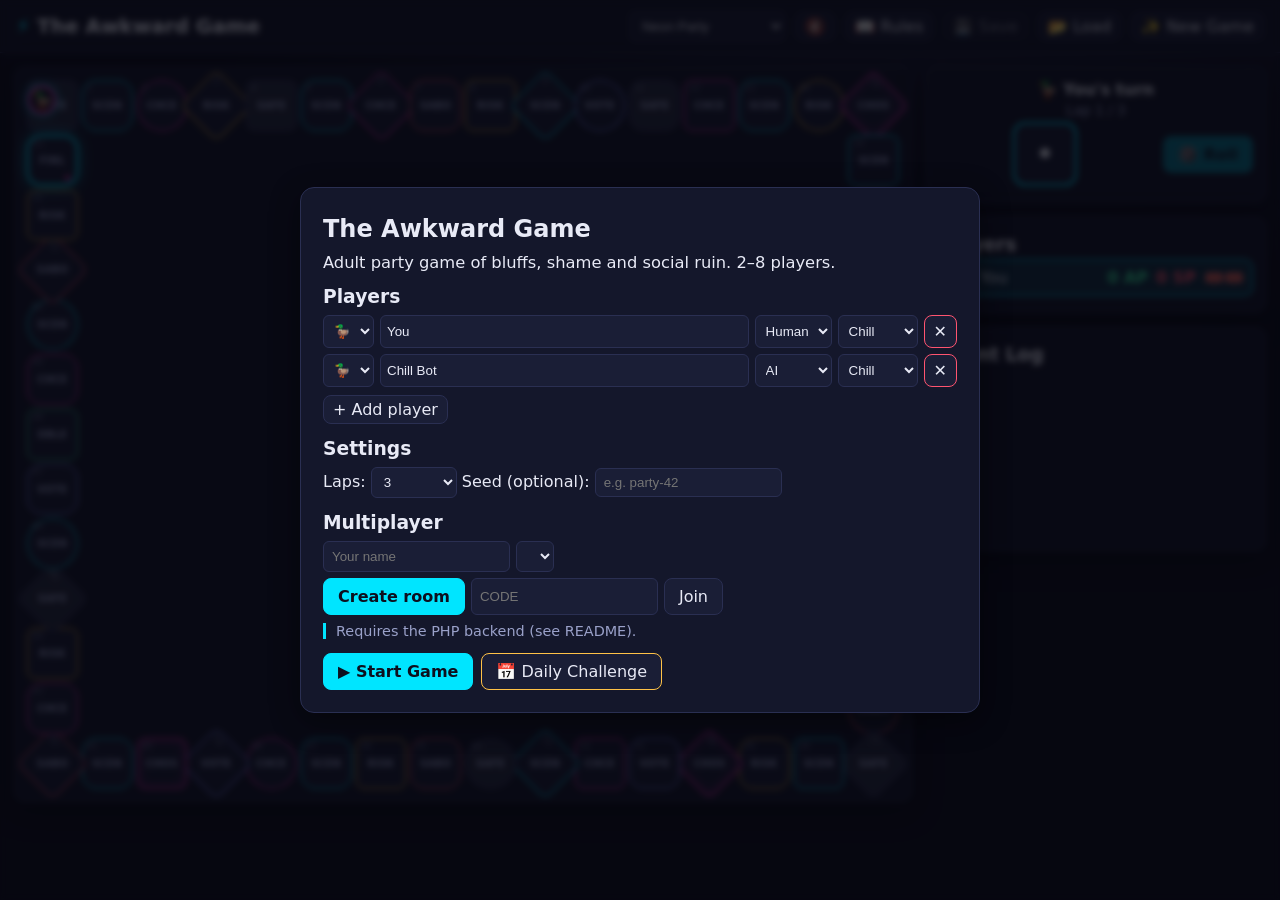
==== index.html @ f881ac09 "The Awkward Game v1.0 — web game + one-file desktop packaging HTML/CSS/JS party game with a PHP mult" ====
<!DOCTYPE html>
<html lang="en">
<head>
  <meta charset="UTF-8" />
  <meta name="viewport" content="width=device-width, initial-scale=1.0" />
  <meta name="color-scheme" content="dark light" />
  <title>The Awkward Game</title>
  <link rel="stylesheet" href="style.css" />
</head>
<body data-theme="neon">
  <!-- ================= HEADER ================= -->
  <header class="app-header">
    <h1><span class="logo-spark">⚡</span> The Awkward Game</h1>
    <select id="theme-select" title="Theme"></select>
    <button class="btn btn-small" id="btn-sound" title="Toggle sound (muted by default)">🔇</button>
    <button class="btn btn-small" id="btn-rules">📖 Rules</button>
    <button class="btn btn-small" id="btn-save">💾 Save</button>
    <button class="btn btn-small" id="btn-load">📂 Load</button>
    <button class="btn btn-small" id="btn-new">✨ New Game</button>
  </header>

  <!-- ================= MAIN LAYOUT ================= -->
  <main class="layout">
    <section class="panel board-wrap" aria-label="Game board">
      <div id="board"></div>
    </section>

    <aside class="side">
      <div class="panel">
        <div id="turn-banner">—</div>
        <div id="lap-indicator">—</div>
        <div class="dice-row">
          <div id="dice">•</div>
          <button class="btn btn-primary" id="btn-roll">🎲 Roll</button>
        </div>
      </div>

      <div class="panel">
        <h3>Players</h3>
        <div id="scoreboard"></div>
      </div>

      <div class="panel">
        <h3>Event Log</h3>
        <div id="log"></div>
      </div>

      <div class="panel" id="mp-panel">
        <h3>Room <span id="room-code">—</span></h3>
        <div id="chat"></div>
        <div id="chat-row">
          <input id="chat-input" placeholder="Say something awkward…" />
          <button class="btn btn-small" id="btn-chat-send">Send</button>
        </div>
      </div>
    </aside>
  </main>

  <!-- ================= MODALS ================= -->

  <!-- Card modal -->
  <div class="modal" id="card-modal" role="dialog" aria-modal="true">
    <div class="modal-card">
      <div id="card-inner" class="card-face">
        <span class="card-badge" id="card-type">—</span>
        <h3 id="card-title">—</h3>
        <p class="card-desc" id="card-desc">—</p>
        <p class="card-effect" id="card-effect">—</p>
        <div id="card-actions" class="card-actions"></div>
        <div id="card-reveal" class="card-reveal" hidden></div>
      </div>
    </div>
  </div>

  <!-- Target picker -->
  <div class="modal" id="target-modal" role="dialog" aria-modal="true">
    <div class="modal-card">
      <h3>🎯 Choose your victim</h3>
      <div id="target-list"></div>
      <button class="btn btn-bad" data-close="target-modal">Cancel</button>
    </div>
  </div>

  <!-- Vote modal -->
  <div class="modal" id="vote-modal" role="dialog" aria-modal="true">
    <div class="modal-card">
      <h3 id="vote-title">—</h3>
      <p id="vote-desc">—</p>
      <div id="vote-mode">—</div>
      <div id="vote-status"></div>
      <div id="vote-buttons"></div>
    </div>
  </div>

  <!-- Game over -->
  <div class="modal" id="gameover-modal" role="dialog" aria-modal="true">
    <div class="modal-card">
      <h3>🎬 That's the game!</h3>
      <div id="awards"></div>
      <div class="setup-actions">
        <button class="btn btn-primary" data-close="gameover-modal">Play Again</button>
      </div>
    </div>
  </div>

  <!-- Setup screen -->
  <div class="modal open" id="setup-screen" role="dialog" aria-modal="true">
    <div class="modal-card">
      <h2>The Awkward Game</h2>
      <p class="card-desc">Adult party game of bluffs, shame and social ruin. 2–8 players.</p>
      <div class="setup-block">
        <h3>Players</h3>
        <div id="setup-players"></div>
        <button class="btn btn-small" id="btn-add-player">+ Add player</button>
      </div>
      <div class="setup-block">
        <h3>Settings</h3>
        <label>Laps:
          <select id="setup-laps">
            <option value="1">1</option>
            <option value="2">2</option>
            <option value="3" selected>3</option>
            <option value="5">5</option>
            <option value="0">Endless</option>
          </select>
        </label>
        <label>Seed (optional): <input id="setup-seed" placeholder="e.g. party-42" /></label>
      </div>
      <div class="setup-block">
        <h3>Multiplayer</h3>
        <div class="mp-row">
          <input id="mp-name" placeholder="Your name" />
          <select id="mp-avatar"></select>
        </div>
        <div class="mp-row">
          <button class="btn btn-primary" id="btn-mp-create">Create room</button>
          <input id="mp-code" placeholder="CODE" maxlength="6" />
          <button class="btn" id="btn-mp-join">Join</button>
        </div>
        <p class="card-effect" style="margin-top:8px">Requires the PHP backend (see README).</p>
      </div>
      <div class="setup-actions">
        <button class="btn btn-primary" id="btn-start">▶ Start Game</button>
        <button class="btn btn-warn" id="btn-daily">📅 Daily Challenge</button>
      </div>
    </div>
  </div>

  <div id="toast"></div>

  <!-- Data must load before game.js -->
  <script src="data/board.js"></script>
  <script src="data/cards.js"></script>
  <script src="data/botlines_js.js"></script>
  <script src="data/botchat.js"></script>
  <script src="game.js"></script>
</body>
</html>
---- style.css ----
/* ============================================================================
   The Awkward Game — style.css
   Themes switch via <body data-theme="...">. All colors flow through custom
   properties; each theme block only overrides variables (plus a few extras).
   ========================================================================= */

/* ---------- Theme variables (default = Neon Party) ---------- */
:root {
  --bg-color: #0d0f1e;
  --bg-grad: radial-gradient(1200px 800px at 70% -10%, #1c1f3a 0%, transparent 60%);
  --panel-bg: #14172b;
  --panel-border: #2a2f52;
  --text: #e8eaf6;
  --text-dim: #9aa1c9;
  --accent: #00e5ff;
  --accent-2: #ff2fb9;
  --accent-soft: rgba(0, 229, 255, 0.12);
  --tile-bg: #1a1e36;
  --tile-border: #2f3566;
  --good: #37e29a;
  --warn: #ffc247;
  --bad: #ff5470;
  --token-shadow: 0 0 10px rgba(0, 229, 255, 0.8);
  --radius: 10px;
  --shadow: 0 8px 30px rgba(0, 0, 0, 0.45);
}

/* Dark Humor */
body[data-theme="dark"] {
  --bg-color: #0a0a0a;
  --bg-grad: radial-gradient(1000px 700px at 50% -20%, #2b0a0f 0%, transparent 55%);
  --panel-bg: #131313;
  --panel-border: #3a1219;
  --text: #f2f2f2;
  --text-dim: #a98f93;
  --accent: #ff2b45;
  --accent-2: #ff8c1a;
  --accent-soft: rgba(255, 43, 69, 0.12);
  --tile-bg: #171717;
  --tile-border: #46202a;
}

/* Corporate */
body[data-theme="corporate"] {
  --bg-color: #f2efe8;
  --bg-grad: linear-gradient(180deg, #f7f5ef 0%, #e9e5da 100%);
  --panel-bg: #ffffff;
  --panel-border: #d8d2c4;
  --text: #2b2a26;
  --text-dim: #7a766b;
  --accent: #2f6fed;
  --accent-2: #8a6d3b;
  --accent-soft: rgba(47, 111, 237, 0.08);
  --tile-bg: #faf8f2;
  --tile-border: #d3cdbd;
  --good: #2e7d32;
  --warn: #b26a00;
  --bad: #c62828;
  --token-shadow: 0 2px 6px rgba(0, 0, 0, 0.25);
  --radius: 4px;
  --shadow: 0 4px 14px rgba(0, 0, 0, 0.12);
}

/* Relationship Edition */
body[data-theme="love"] {
  --bg-color: #2a1220;
  --bg-grad: radial-gradient(1100px 700px at 30% -10%, #4a1c33 0%, transparent 60%);
  --panel-bg: #38182b;
  --panel-border: #6b2d4e;
  --text: #ffeef5;
  --text-dim: #d8a8bd;
  --accent: #ff6fa5;
  --accent-2: #ffb86b;
  --accent-soft: rgba(255, 111, 165, 0.14);
  --tile-bg: #45203a;
  --tile-border: #7a3559;
}

/* Chaos Mode */
body[data-theme="chaos"] {
  --bg-color: #12081f;
  --bg-grad: linear-gradient(130deg, #2a0a3d, #0b1a3f, #3d0a2a, #0a2a2f);
  --panel-bg: #1c1030;
  --panel-border: #4b2a7a;
  --text: #f4ecff;
  --text-dim: #b9a3e0;
  --accent: #b06bff;
  --accent-2: #37ffc4;
  --accent-soft: rgba(176, 107, 255, 0.15);
  --tile-bg: #241344;
  --tile-border: #5c34a6;
}

/* ---------- Base ---------- */
* { box-sizing: border-box; }
html, body { height: 100%; }
body {
  margin: 0;
  font-family: "Segoe UI", system-ui, -apple-system, sans-serif;
  background: var(--bg-grad), var(--bg-color);
  background-attachment: fixed;
  color: var(--text);
  transition: background 0.4s ease, color 0.4s ease;
}
body[data-theme="chaos"] {
  background-size: 300% 300%;
  animation: chaos-drift 18s ease infinite;
}
@keyframes chaos-drift {
  0%, 100% { background-position: 0% 50%; }
  50% { background-position: 100% 50%; }
}
body[data-theme="corporate"] h1, body[data-theme="corporate"] h2 {
  font-family: Georgia, "Times New Roman", serif;
}

button { font: inherit; }
h1, h2, h3 { margin: 0.2em 0; }

/* ---------- Layout ---------- */
.app-header {
  display: flex; flex-wrap: wrap; gap: 10px; align-items: center;
  padding: 10px 16px;
  background: var(--panel-bg);
  border-bottom: 1px solid var(--panel-border);
}
.app-header h1 { font-size: 1.25rem; margin-right: auto; }
.app-header .logo-spark { color: var(--accent); }

.layout {
  display: grid;
  grid-template-columns: minmax(0, 1fr) 340px;
  gap: 14px;
  padding: 14px;
  max-width: 1500px;
  margin: 0 auto;
}
.panel {
  background: var(--panel-bg);
  border: 1px solid var(--panel-border);
  border-radius: var(--radius);
  box-shadow: var(--shadow);
  padding: 12px;
}
.side { display: flex; flex-direction: column; gap: 14px; min-width: 0; }

/* ---------- Board ---------- */
.board-wrap { overflow: auto; }
#board {
  display: grid;
  grid-template-columns: repeat(16, minmax(38px, 1fr));
  grid-template-rows: repeat(13, minmax(38px, 1fr));
  gap: 4px;
  aspect-ratio: 16 / 13;
  min-width: 640px;
  position: relative;
}
.tile {
  position: relative;
  display: flex; flex-direction: column;
  align-items: center; justify-content: center;
  background: var(--tile-bg);
  border: 1px solid var(--tile-border);
  border-radius: 8px;
  font-size: 0.6rem;
  color: var(--text-dim);
  user-select: none;
  transition: transform 0.15s ease, box-shadow 0.15s ease, filter 0.15s ease;
}
.tile:hover { transform: translateY(-2px); filter: brightness(1.2); z-index: 2; }
.tile-num { position: absolute; top: 2px; left: 4px; opacity: 0.55; font-size: 0.55rem; }
.tile-label { font-weight: 700; letter-spacing: 0.04em; }
.tile-star { position: absolute; bottom: 1px; right: 4px; color: var(--accent-2); }

/* tile type accents */
.tile-safe     { background: color-mix(in srgb, var(--tile-bg) 88%, #888); }
.tile-scenario { border-color: var(--accent); }
.tile-choice   { border-color: var(--accent-2); }
.tile-risk     { border-color: var(--warn); }
.tile-sabotage { border-color: var(--bad); }
.tile-vote     { border-color: #7f8cff; }
.tile-chaos    { border-color: var(--accent-2); box-shadow: inset 0 0 12px color-mix(in srgb, var(--accent-2) 30%, transparent); }
.tile-double   { border-color: var(--good); }
.tile-final    { border-color: var(--accent); border-width: 2px; box-shadow: 0 0 16px color-mix(in srgb, var(--accent) 45%, transparent); }

.shape-1 { border-radius: 50%; }
.shape-2 { transform: rotate(45deg); }
.shape-2 .tile-label { transform: rotate(-45deg); }
.shape-3 { border-radius: 14px; }

/* ---------- Tokens ---------- */
.token {
  position: absolute;
  width: 28px; height: 28px;
  display: flex; align-items: center; justify-content: center;
  font-size: 1.05rem;
  border-radius: 50%;
  background: var(--panel-bg);
  border: 2px solid var(--accent);
  box-shadow: var(--token-shadow);
  transform: translate(-50%, -50%);
  transition: left 0.12s linear, top 0.12s linear;
  z-index: 5;
  pointer-events: none;
}
.token-active { border-color: var(--accent-2); animation: pulse 1.1s ease-in-out infinite; }
@keyframes pulse { 50% { transform: translate(-50%, -50%) scale(1.22); } }

/* ---------- Scoreboard / side ---------- */
.score-row {
  display: flex; align-items: center; gap: 8px;
  padding: 6px 8px; border-radius: 8px; margin-bottom: 4px;
  border: 1px solid transparent;
}
.score-current { border-color: var(--accent); background: var(--accent-soft); }
.score-avatar { font-size: 1.2rem; }
.score-name { flex: 1; overflow: hidden; text-overflow: ellipsis; white-space: nowrap; }
.score-ap { color: var(--good); font-weight: 700; }
.score-sp { color: var(--bad); font-weight: 700; }
.score-tokens { min-width: 34px; text-align: right; }

#log { height: 170px; overflow-y: auto; font-size: 0.82rem; }
.log-line { padding: 2px 4px; border-bottom: 1px dashed var(--panel-border); }
.log-line.bad { color: var(--bad); }
.log-line.good { color: var(--good); }

#chat { height: 130px; overflow-y: auto; font-size: 0.82rem; }
.chat-line { padding: 2px 0; }
#chat-row { display: flex; gap: 6px; margin-top: 6px; }
#chat-input { flex: 1; min-width: 0; }

#dice {
  width: 64px; height: 64px; margin: 4px auto;
  display: flex; align-items: center; justify-content: center;
  font-size: 1.8rem; font-weight: 800;
  background: var(--tile-bg); border: 2px solid var(--accent);
  border-radius: 12px;
  transition: transform 0.6s ease;
}
#dice.rolling { animation: tumble 0.6s ease; }
@keyframes tumble {
  0% { transform: rotate(0) scale(1); }
  30% { transform: rotate(200deg) scale(1.25); }
  60% { transform: rotate(340deg) scale(0.9); }
  100% { transform: rotate(360deg) scale(1); }
}
.dice-row { display: flex; align-items: center; gap: 12px; justify-content: center; }

#turn-banner { text-align: center; font-weight: 600; min-height: 1.4em; }
#lap-indicator { text-align: center; color: var(--text-dim); font-size: 0.85rem; }

/* ---------- Buttons ---------- */
.btn {
  background: var(--tile-bg);
  color: var(--text);
  border: 1px solid var(--panel-border);
  border-radius: 8px;
  padding: 8px 14px;
  cursor: pointer;
  transition: transform 0.1s ease, filter 0.15s ease, border-color 0.15s ease;
}
.btn:hover:not(:disabled) { filter: brightness(1.2); border-color: var(--accent); }
.btn:active:not(:disabled) { transform: scale(0.97); }
.btn:disabled { opacity: 0.45; cursor: not-allowed; }
.btn-primary { background: var(--accent); color: var(--bg-color); border-color: var(--accent); font-weight: 700; }
.btn-good { border-color: var(--good); }
.btn-warn { border-color: var(--warn); }
.btn-bad { border-color: var(--bad); }
.btn-small { padding: 4px 9px; }
.btn-target { width: 100%; margin-bottom: 6px; text-align: left; }

select, input[type="text"], input:not([type]) {
  background: var(--tile-bg);
  color: var(--text);
  border: 1px solid var(--panel-border);
  border-radius: 6px;
  padding: 6px 8px;
}

/* ---------- Modals ---------- */
.modal {
  position: fixed; inset: 0;
  display: none;
  align-items: center; justify-content: center;
  background: rgba(5, 5, 12, 0.72);
  backdrop-filter: blur(3px);
  z-index: 50;
  padding: 16px;
}
.modal.open { display: flex; }
.modal-card {
  background: var(--panel-bg);
  border: 1px solid var(--panel-border);
  border-radius: 14px;
  box-shadow: var(--shadow);
  padding: 22px;
  width: min(680px, 96vw);
  max-height: 92vh;
  overflow-y: auto;
  animation: card-in 0.28s cubic-bezier(0.2, 0.9, 0.3, 1.2);
}
@keyframes card-in {
  from { transform: translateY(24px) scale(0.95); opacity: 0; }
  to { transform: none; opacity: 1; }
}

/* Card display: flip-in animation on the face */
.card-face { perspective: 800px; }
.card-face h3 { font-size: 1.3rem; color: var(--accent); }
#card-inner { animation: flip-in 0.45s ease both; }
@keyframes flip-in {
  from { transform: rotateY(70deg); opacity: 0; }
  to { transform: none; opacity: 1; }
}
.card-badge {
  display: inline-block; font-size: 0.72rem; font-weight: 700;
  letter-spacing: 0.08em; padding: 3px 10px; border-radius: 999px;
  margin-bottom: 8px;
  background: var(--accent-soft); color: var(--accent);
  border: 1px solid var(--accent);
}
.card-desc { font-size: 1.02rem; margin: 10px 0 4px; }
.card-effect { color: var(--text-dim); font-size: 0.9rem; border-left: 3px solid var(--accent); padding-left: 10px; margin: 8px 0 14px; }
.card-actions { display: flex; flex-direction: column; gap: 8px; }

/* Spoken-answer box on the card + the bot answer reveal banner. */
.answer-box { margin: 2px 0 6px; }
.answer-input {
  width: 100%;
  padding: 9px 12px;
  border-radius: 9px;
  border: 1px dashed var(--accent, #8b5cf6);
  background: rgba(0, 0, 0, 0.25);
  color: inherit;
  font: inherit;
}
.answer-input:focus { outline: 1px solid var(--accent, #8b5cf6); }
.card-reveal {
  margin-top: 10px;
  padding: 10px 14px;
  border-radius: 10px;
  background: linear-gradient(135deg, rgba(139, 92, 246, 0.22), rgba(236, 72, 153, 0.22));
  border: 1px solid rgba(139, 92, 246, 0.55);
  font-size: 15px;
  animation: bannerPop 0.35s ease-out;
}

#target-list { display: flex; flex-direction: column; }

/* Vote modal */
#vote-mode { font-size: 0.8rem; color: var(--accent-2); margin-bottom: 8px; }
#vote-status { margin: 10px 0; }
.vote-line { display: flex; justify-content: space-between; padding: 3px 2px; }
.vote-prompt { font-weight: 700; margin: 8px 0; }
.vote-result-head { font-size: 1.15rem; font-weight: 800; color: var(--accent); margin-bottom: 8px; }
.vote-lines { margin: 8px 0; }
#vote-buttons { display: flex; flex-direction: column; gap: 8px; }
#vote-buttons .btn { width: 100%; }
.ai-thinking { color: var(--text-dim); font-style: italic; padding: 6px 2px; }

/* Awards */
.award-line { padding: 7px 4px; font-size: 1.02rem; border-bottom: 1px dashed var(--panel-border); }

/* ---------- Setup screen ---------- */
#setup-screen { z-index: 60; }
.setup-row { display: flex; gap: 6px; margin-bottom: 6px; }
.setup-row .setup-name { flex: 1; min-width: 60px; }
.setup-row select, .setup-row input { padding: 7px 6px; }
.setup-block { margin: 14px 0; }
.setup-block h3 { margin-bottom: 8px; }
#setup-players { margin-bottom: 8px; }
.setup-actions { display: flex; flex-wrap: wrap; gap: 8px; margin-top: 10px; }
.mp-row { display: flex; gap: 6px; flex-wrap: wrap; margin: 6px 0; }
#mp-panel { display: none; }
#mp-panel.open { display: block; }
#room-code { font-size: 1.6rem; font-weight: 800; letter-spacing: 0.2em; color: var(--accent); }

/* ---------- Toast ---------- */
#toast {
  position: fixed; bottom: 18px; left: 50%;
  transform: translateX(-50%) translateY(80px);
  background: var(--panel-bg);
  border: 1px solid var(--accent);
  color: var(--text);
  padding: 10px 18px; border-radius: 999px;
  box-shadow: var(--shadow);
  opacity: 0; transition: all 0.25s ease;
  z-index: 100; pointer-events: none;
}
#toast.show { opacity: 1; transform: translateX(-50%) translateY(0); }

/* ---------- Responsive ---------- */
@media (max-width: 1000px) {
  .layout { grid-template-columns: 1fr; }
  .side { order: -1; }
  .app-header h1 { font-size: 1.05rem; }
}
@media (max-width: 560px) {
  .layout { padding: 8px; gap: 8px; }
/* Bot answer banner: shown on the card while a bot's decision is revealed. */
.ai-answer-banner {
  margin-top: 12px;
  padding: 10px 14px;
  border-radius: 10px;
  background: linear-gradient(135deg, rgba(139, 92, 246, 0.25), rgba(236, 72, 153, 0.25));
  border: 1px solid rgba(139, 92, 246, 0.5);
  font-weight: 600;
  animation: bannerPop 0.35s ease-out;
}
@keyframes bannerPop {
  from { opacity: 0; transform: translateY(8px) scale(0.96); }
  to { opacity: 1; transform: none; }
}
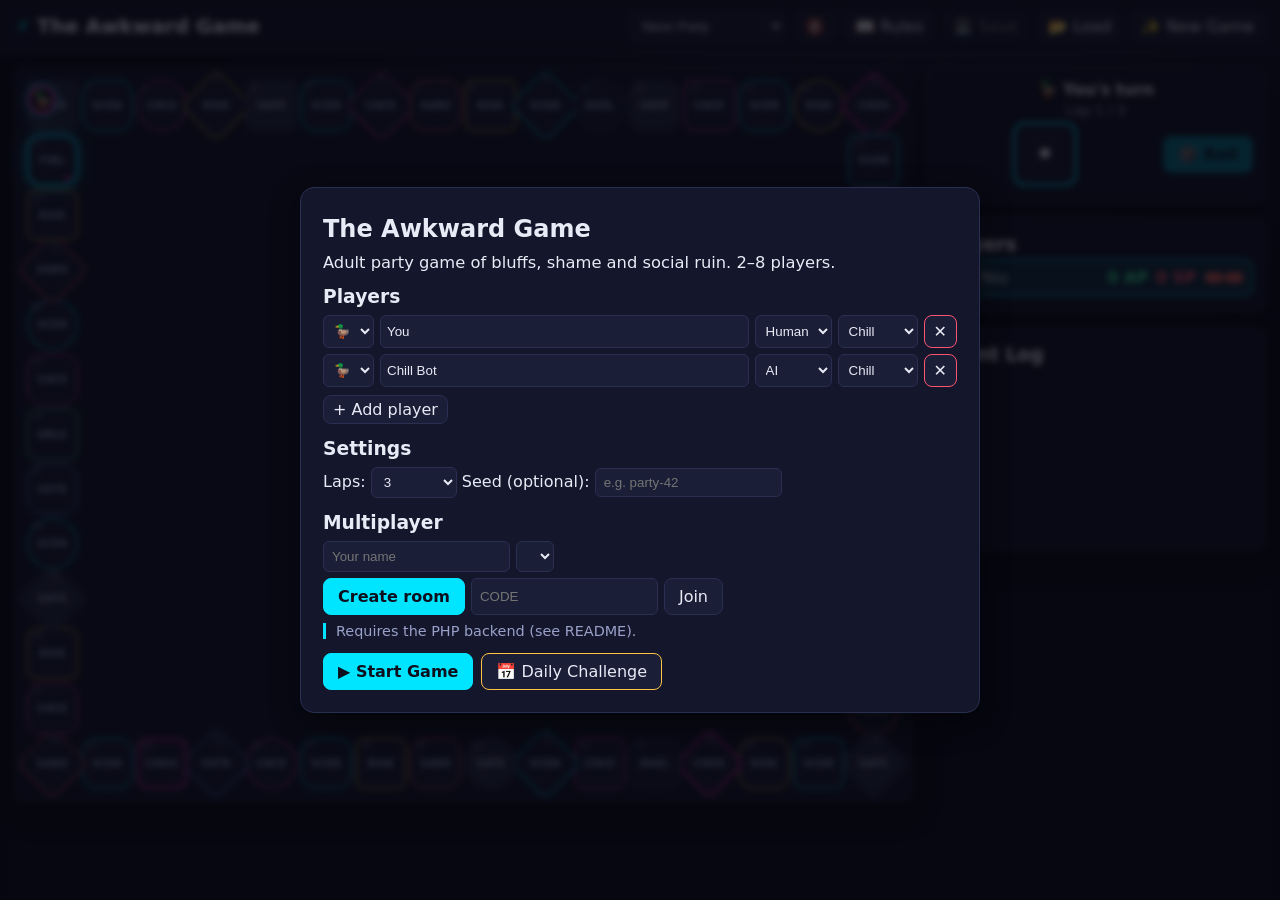
==== commit c6f93742: "Ship the researched party rules in both engines The deck ran dry of surprises after a couple of laps" ====
--- a/index.html
+++ b/index.html
@@ -66,6 +66,8 @@
         <h3 id="card-title">—</h3>
         <p class="card-desc" id="card-desc">—</p>
         <p class="card-effect" id="card-effect">—</p>
+        <div id="card-wager" class="card-wager" hidden></div>
+        <div id="card-screw" class="card-screw" hidden></div>
         <div id="card-actions" class="card-actions"></div>
         <div id="card-reveal" class="card-reveal" hidden></div>
       </div>
@@ -89,6 +91,18 @@
       <div id="vote-mode">—</div>
       <div id="vote-status"></div>
       <div id="vote-buttons"></div>
+    </div>
+  </div>
+
+  <!-- Duel modal (everyone writes, then head-to-head votes) -->
+  <div class="modal" id="duel-modal" role="dialog" aria-modal="true">
+    <div class="modal-card">
+      <span class="card-badge" id="duel-badge">DUEL</span>
+      <h3 id="duel-title">—</h3>
+      <p class="card-desc" id="duel-prompt">—</p>
+      <div id="duel-body"></div>
+      <div id="duel-status"></div>
+      <div id="duel-actions" class="card-actions"></div>
     </div>
   </div>
 
--- a/style.css
+++ b/style.css
@@ -335,6 +335,43 @@
   font: inherit;
 }
 .answer-input:focus { outline: 1px solid var(--accent, #8b5cf6); }
+.card-wager {
+  margin: 8px 0 2px;
+  padding: 8px 12px;
+  border-radius: 10px;
+  background: rgba(245, 158, 11, 0.14);
+  border: 1px dashed rgba(245, 158, 11, 0.7);
+  font-size: 13px;
+  line-height: 1.35;
+  color: #fde68a;
+}
+.btn-wager {
+  background: linear-gradient(135deg, rgba(245, 158, 11, 0.92), rgba(239, 68, 68, 0.88));
+  border-color: rgba(245, 158, 11, 0.9);
+  font-weight: 700;
+}
+.card-screw {
+  margin: 8px 0 2px;
+  padding: 8px 12px;
+  border-radius: 10px;
+  background: rgba(239, 68, 68, 0.16);
+  border: 1px solid rgba(239, 68, 68, 0.75);
+  font-size: 13px;
+  font-weight: 600;
+  line-height: 1.35;
+  color: #fecaca;
+}
+.card-screw.hot { animation: screwPulse 0.9s ease-in-out infinite; }
+.btn-screw {
+  background: linear-gradient(135deg, rgba(127, 29, 29, 0.95), rgba(239, 68, 68, 0.9));
+  border-color: rgba(239, 68, 68, 0.9);
+  font-weight: 700;
+}
+@keyframes screwPulse {
+  0%, 100% { border-color: rgba(239, 68, 68, 0.75); }
+  50% { border-color: #fecaca; }
+}
+
 .card-reveal {
   margin-top: 10px;
   padding: 10px 14px;
@@ -411,3 +448,16 @@
   from { opacity: 0; transform: translateY(8px) scale(0.96); }
   to { opacity: 1; transform: none; }
 }
+
+/* ---------- Duel modal (head-to-head rounds) ---------- */
+.duel-options { display: grid; gap: 10px; margin: 12px 0; }
+.duel-option {
+  display: flex; gap: 10px; align-items: baseline;
+  padding: 10px 12px; border: 1px solid var(--panel-border);
+  border-radius: var(--radius); background: var(--tile-bg);
+}
+.duel-option-tag { font-weight: 800; color: var(--accent); letter-spacing: 0.06em; }
+.duel-option-text { color: var(--text); }
+.duel-feed { display: grid; gap: 4px; margin-bottom: 10px; font-size: 0.85rem; color: var(--text-dim); }
+.duel-prompt { margin: 10px 0 6px; color: var(--text); font-weight: 600; }
+.duel-done { margin: 10px 0; color: var(--good); font-weight: 700; }
